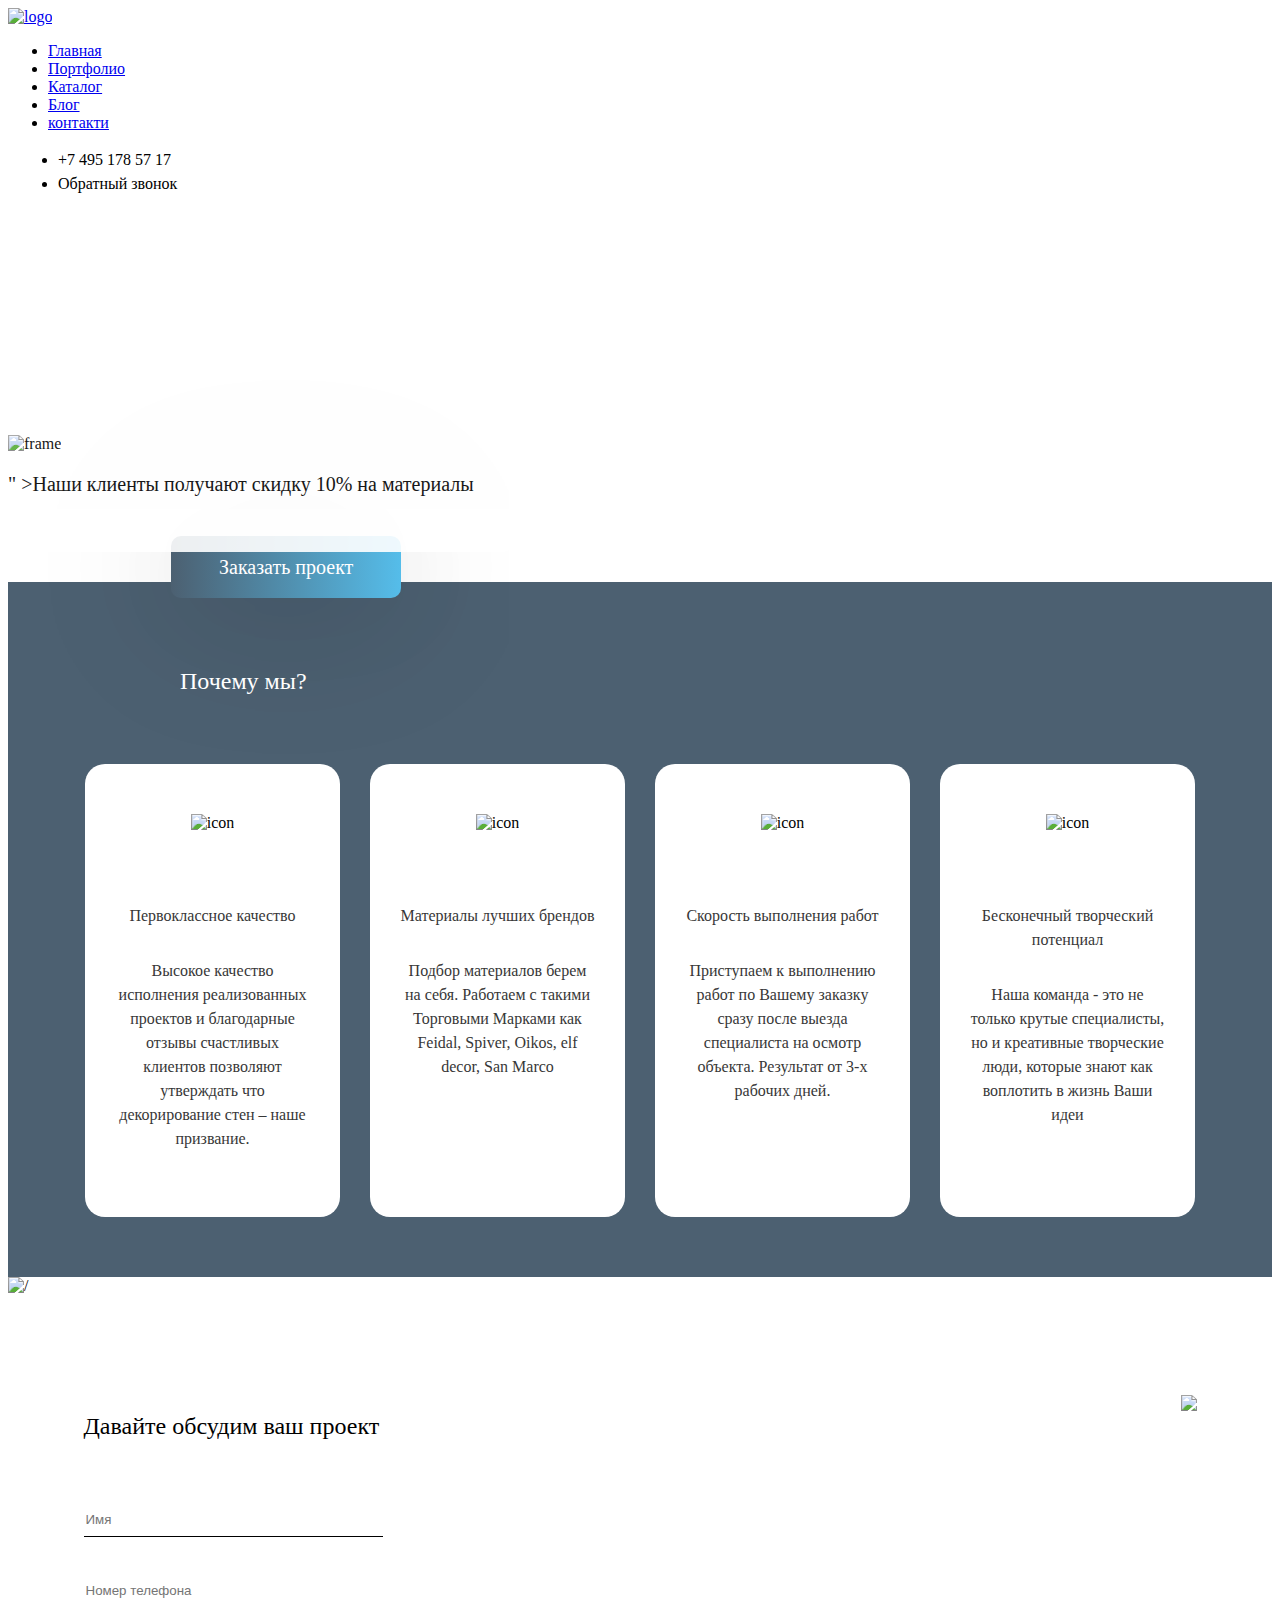
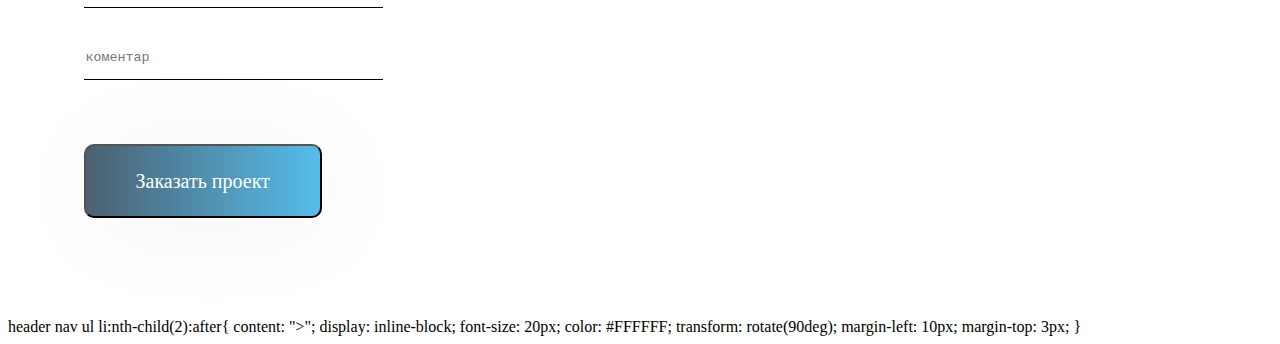
==== css/index_2.html @ 7b424793 "create some tamplate" ====
<!doctype html>
<html lang="en">
<head>
    <meta charset="UTF-8">
    <meta name="viewport"
          content="width=device-width, user-scalable=no, initial-scale=1.0, maximum-scale=1.0, minimum-scale=1.0">
    <meta http-equiv="X-UA-Compatible" content="ie=edge">
    <title>Document</title>
    <link rel="stylesheet" href="css/style.css">
</head>
<body>
<header>
    <div class="conteiner d_flex">
    <div class="logo" >
        <a href="#">
            <img src="images/logo.svg" alt="logo">
        </a>
    </div>
<nav>
    <ul>
        <li>
            <a href="#" style="">Главная</a>
        </li>
        <li>
            <a href="#">Портфолио </a>
        </li>
        <li>
            <a href="#">Каталог</a>
        </li>
        <li>
            <a href="#">Блог</a>
        </li>
        <li>
            <a href="#">контакти</a>
        </li>
    </ul>
</nav>
<ul>
    <li style="margin: 0 10px; font-family: 'Roboto';
font-style: normal;
font-weight: 500;
font-size: 16px;
line-height: 150%;">
       +7 495 178 57 17
    </li>
    <li style="margin: 0 10px;font-family: 'Roboto';
font-style: normal;
font-weight: 500;
font-size: 16px;
line-height: 150%;">
       Обратный звонок
    </li>
</ul>
    </div>
</header>
<section class="main_banner">
    <div class="conteiner" >
<h1 style="font-family: 'Gothic A1';
font-style: normal;
font-weight: 600;
font-size: 56px;
color: white " >Нанесение декоративных штукатурок премиум сегмента в современном стиле</h1>
    <article style="max-width: 513px;padding-top: 36px; padding-bottom: 36px;
    background: #FFFFFF;opacity: 0.9;border-radius: 20px;" >
        <img src="images/Frame%20(1).svg" alt="frame">
<p style="font-family:'Roboto';justify-content: center;font-size: 20px;">" >Наши клиенты получают скидку 10% на материалы</p>
    </article>
        <div>
    <a href="#" style="background: linear-gradient(90deg, #4C6071 0%, #55BDEA 100%);
box-shadow: 0px 0px 166px rgba(0, 0, 0, 0.2), 8px 8px 109px rgba(0, 0, 0, 0.05);
border-radius: 10px; margin-left: 163px; padding: 20px 48px; font-family: 'Roboto';
font-style: normal;
font-weight: 500;
font-size: 20px;
line-height: 150%;
/* identical to box height, or 30px */
color: #FFFFFF;
text-decoration: none
"  >Заказать проект</a>
        </div>
    </div>
</section>
<section style="background-image: url('images/Mask_Group.png');background-size: cover; background-color: #4C6071;padding-bottom: 60px; padding-top: 60px; ">
    <div style="max-width: 1110px; margin: auto ;" >
<h3 style="margin-left: 95px;font-family: 'Gothic A1';
font-style: normal;
font-weight: 400;
font-size: 24px;
line-height: 130%;
color: #FFFFFF; margin-bottom: 67px" >Почему мы?</h3>
        <div style="display: flex ; justify-content: space-between " >
            <article style="width: 255px; background-color: #FFFFFF ; border-radius: 20px; padding: 50px 30px ;box-sizing: border-box ; text-align: center " >
             <img src="images/check111.svg" alt="icon"; style="margin-bottom: 50px ; display: inline-block " >
             <h4 style="padding-bottom: 10px;font-family: 'Roboto';font-style: normal;font-weight: 500;font-size: 16px;line-height: 150%;color: #373737;" >Первоклассное качество </h4>
              <p style="font-family: 'Roboto';font-style: normal;font-weight: 500;font-size: 16px;line-height: 150%;color: #373737;" >Высокое качество исполнения реализованных проектов и благодарные отзывы счастливых клиентов позволяют утверждать что декорирование стен – наше призвание.</p>
            </article>
            <article style="width: 255px; background-color: #FFFFFF ;padding: 50px 30px ;box-sizing: border-box ; border-radius: 20px; text-align: center " >
                <img src="images/g2.svg " alt="icon"; style="margin-bottom:50px; display:inline-block">
                <h4 style="padding-bottom: 10px; font-family: 'Roboto';font-style: normal;font-weight: 500;font-size: 16px;line-height: 150%;color: #373737;">Материалы лучших брендов</h4>
                <p style="font-family: 'Roboto';font-style: normal;font-weight: 500;font-size: 16px;line-height: 150%;color: #373737;" >Подбор материалов берем на себя. Работаем с такими Торговыми Марками как Feidal, Spiver, Oikos, elf decor, San Marco</p>
            </article>
            <article style="width: 255px; background-color: #FFFFFF ;padding: 50px 30px ;box-sizing: border-box ; border-radius: 20px; text-align: center " >
                <img src="images/g3.svg " alt="icon"; style="margin-bottom: 50px ; display: inline-block">
                <h4 style="padding-bottom: 10px;font-family: 'Roboto';font-style: normal;font-weight: 500;font-size: 16px;line-height: 150%;color: #373737;" >Скорость выполнения работ</h4>
                <p style="font-family: 'Roboto';font-style: normal;font-weight: 500;font-size: 16px;line-height: 150%;color: #373737;" >Приступаем к выполнению работ по Вашему заказку сразу после выезда специалиста на осмотр объекта. Результат от 3-х рабочих дней.</p>
            </article>
            <article style="width: 255px; background-color: #FFFFFF ;padding: 50px 30px;box-sizing: border-box ; border-radius: 20px; text-align: center " >
                <img src="images/Frame444.svg" alt="icon"; style="margin-bottom: 50px ; display: inline-block">
                <h4 style="padding-bottom: 10px;font-family: 'Roboto';font-style: normal;font-weight: 500;font-size: 16px;line-height: 150%;color: #373737;" >Бесконечный творческий потенциал </h4>
                <p style="font-family: 'Roboto';font-style: normal;font-weight: 500;font-size: 16px;line-height: 150%;color: #373737;" >Наша команда - это не только крутые специалисты, но и креативные творческие люди, которые знают как воплотить в жизнь Ваши идеи</p>
            </article>
        </div>
    </div>
</section>
<section style="padding-bottom: 100px">
    <img  src="images/gog.svg" alt="/"  style="width: 100%; display: block; margin-bottom: 100px">
     <div class="conteiner" style="max-width: 1113px; margin: auto; display: flex; justify-content: space-between">
         <form name="search"  action="#" method="post">
            <h1 style=" padding-bottom: 30px; font-family: 'Gothic A1';font-style: normal;font-weight:
             400;font-size: 24px;line-height: 130%;" >Давайте обсудим ваш проект</h1><br>
             <div style="padding-bottom: 40px ; max-width: 392px" >
                <label style="display: none " for="first_name" ></label>
                <input style="padding-bottom: 5px; width: 100%; height: 24px; border: none ;
                border-bottom: 1px solid black "   type="text" name="first_name" placeholder="Имя" id="first_name">
            </div>
            <div  style="padding-bottom: 40px; max-width: 392px">
                <label style="display: none " for="phone" ></label>
                <input style="padding-bottom: 5px; width: 100%; height:24px;
                border: none ;border-bottom: 1px solid black"type="tel"
                       name="phone" placeholder="Номер телефона" id="phone" style="width: 100%" >
            </div>
            <div style="max-width: 392px">
                <label style="display: none" for="comment"></label>
                <textarea style="padding-bottom: 5px; width: 100%; resize: none;height: 24px;border: none ;
                border-bottom: 1px solid black" id="comment" name="comment" placeholder="коментар"></textarea>
            </div>
            <button type="submit" style="background: linear-gradient(90deg, #4C6071 0%, #55BDEA 100%);
            box-shadow: 8px 8px 109px rgba(0, 0, 0, 0.05);border-radius: 10px; padding: 20px 50px;
             font-family: 'Roboto';font-style: normal;font-weight: 300;font-size: 20px;line-height: 150%;
              color: white ;margin-top: 60px"  >Заказать проект</button>
         </form>
        <div style="max-width: 615px">
            <img src="images/photo5.svg">
        </div>
    </div>
</section>
</body>
</html>


header nav ul li:nth-child(2):after{
content: ">";
display: inline-block;
font-size: 20px;
color: #FFFFFF;
transform: rotate(90deg);
margin-left: 10px;
margin-top: 3px;
}
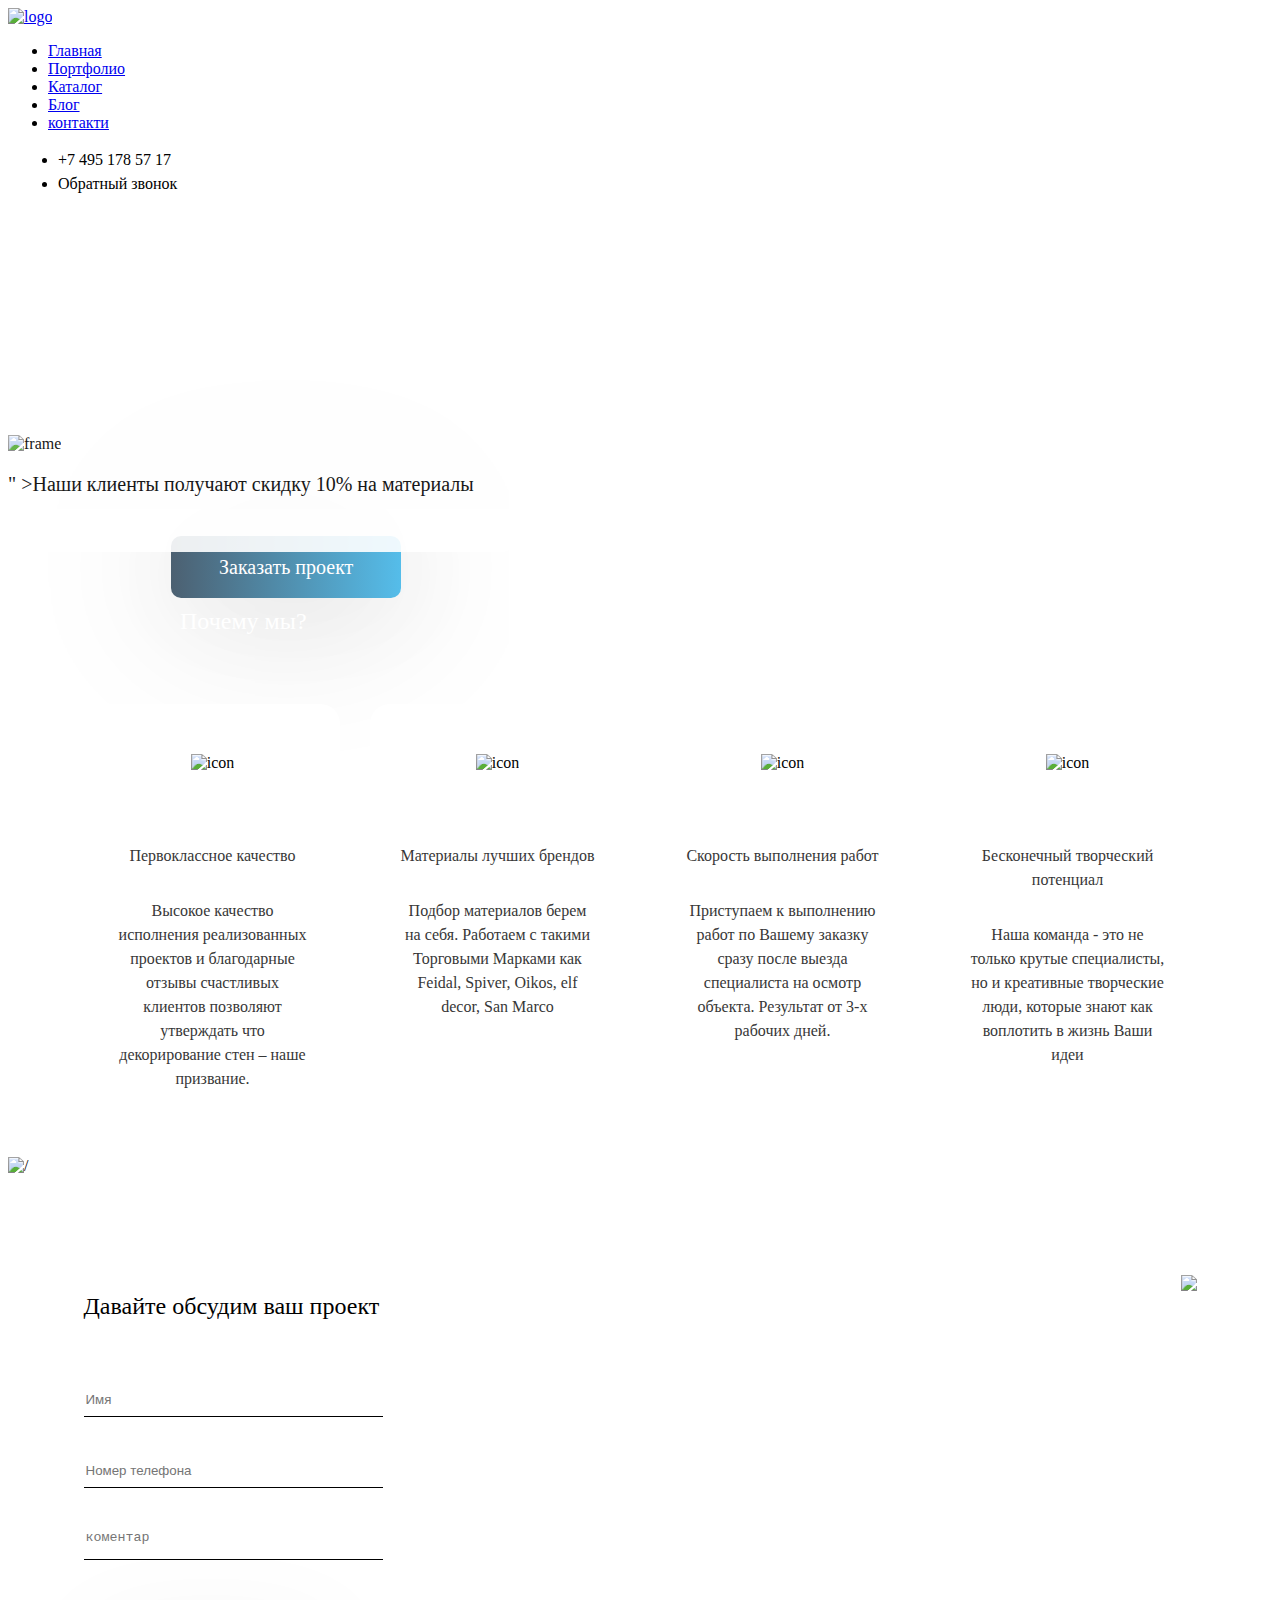
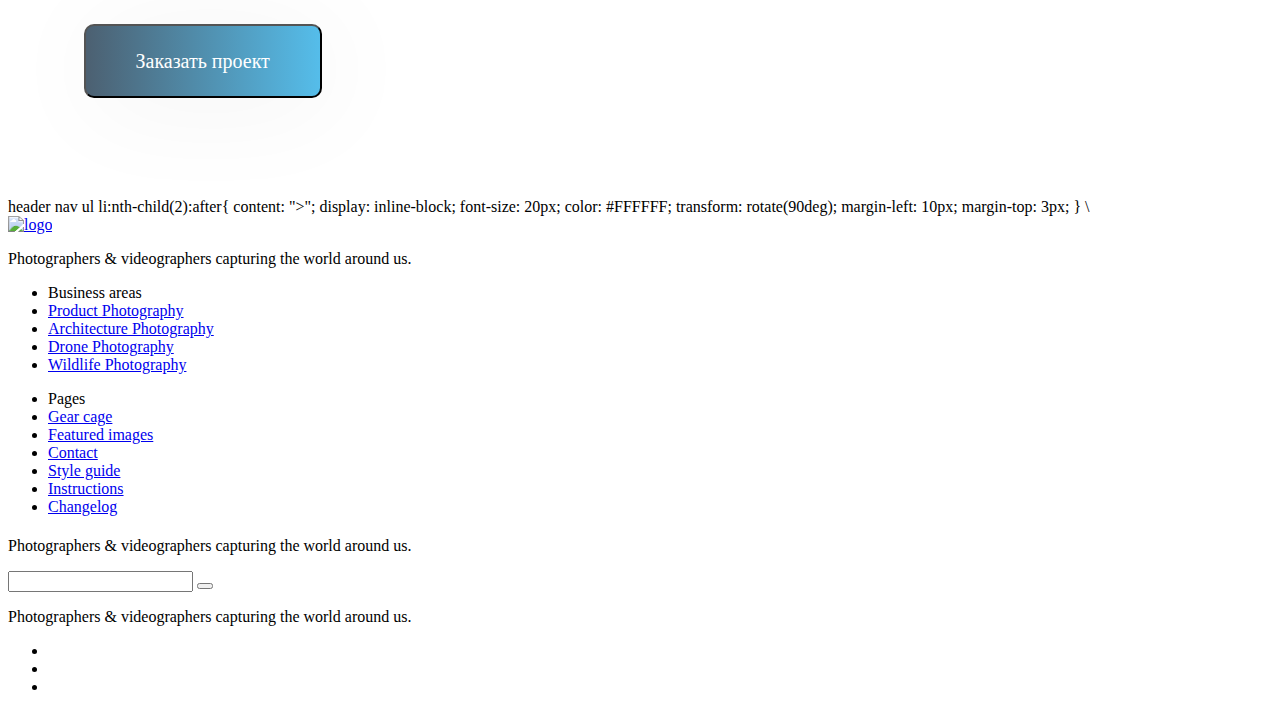
==== commit 359dd03e: "change fotter" ====
--- a/css/index_2.html
+++ b/css/index_2.html
@@ -80,7 +80,7 @@
         </div>
     </div>
 </section>
-<section style="background-image: url('images/Mask_Group.png');background-size: cover; background-color: #4C6071;padding-bottom: 60px; padding-top: 60px; ">
+<section>
     <div style="max-width: 1110px; margin: auto ;" >
 <h3 style="margin-left: 95px;font-family: 'Gothic A1';
 font-style: normal;
@@ -158,3 +158,94 @@
 margin-top: 3px;
 }
 
+\
+
+
+
+
+
+
+
+
+    <footer>
+        <div class="container">
+            <div class="flex_container">
+                <div class="left_item">
+                    <a href="#"><img src="images/1logo.svg" alt="logo"></a>
+                    <p>Photographers & videographers capturing the world around us.</p>
+                </div>
+                <div class="right_item">
+                    <ul>
+                        <li>
+                            Business areas
+                        </li>
+                        <li>
+                            <a href="#">Product Photography</a>
+                        </li>
+                        <li>
+                            <a href="#">Architecture Photography</a>
+                        </li>
+                        <li>
+                            <a href="#">Drone Photography</a>
+                        </li>
+                        <li>
+                            <a href="#">Wildlife Photography</a>
+                        </li>
+                    </ul>
+                    <ul>
+                        <li>
+                            Pages
+                        </li>
+                        <li>
+                            <a href="#">Gear cage</a>
+                        </li>
+                        <li>
+                            <a href="#">Featured images</a>
+                        </li>
+                        <li>
+                            <a href="#">Contact</a>
+                        </li>
+                        <li>
+                            <a href="#">Style guide</a>
+                        </li>
+                        <li>
+                            <a href="#">Instructions</a>
+                        </li>
+                        <li>
+                            <a href="#">Changelog</a>
+                        </li>
+                    </ul>
+                </div>
+            </div>
+            <div class="flex_container">
+                <div class="left_item">
+                    <h4></h4>
+                    <p>Photographers & videographers capturing the world around us.</p>
+                </div>
+                <div class="right_item">
+                    <form>
+                        <input>
+                        <button></button>
+                    </form>
+                </div>
+            </div>
+            <div class="flex_container">
+                <div class="left_item">
+                    <p>Photographers & videographers capturing the world around us.</p>
+                </div>
+                <div class="right_item">
+                    <ul>
+                        <li>
+                            <a href="#"></a>
+                        </li>
+                        <li>
+                            <a href="#"></a>
+                        </li>
+                        <li>
+                            <a href="#"></a>
+                        </li>
+                    </ul>
+                </div>
+            </div>
+        </div>
+    </footer>
